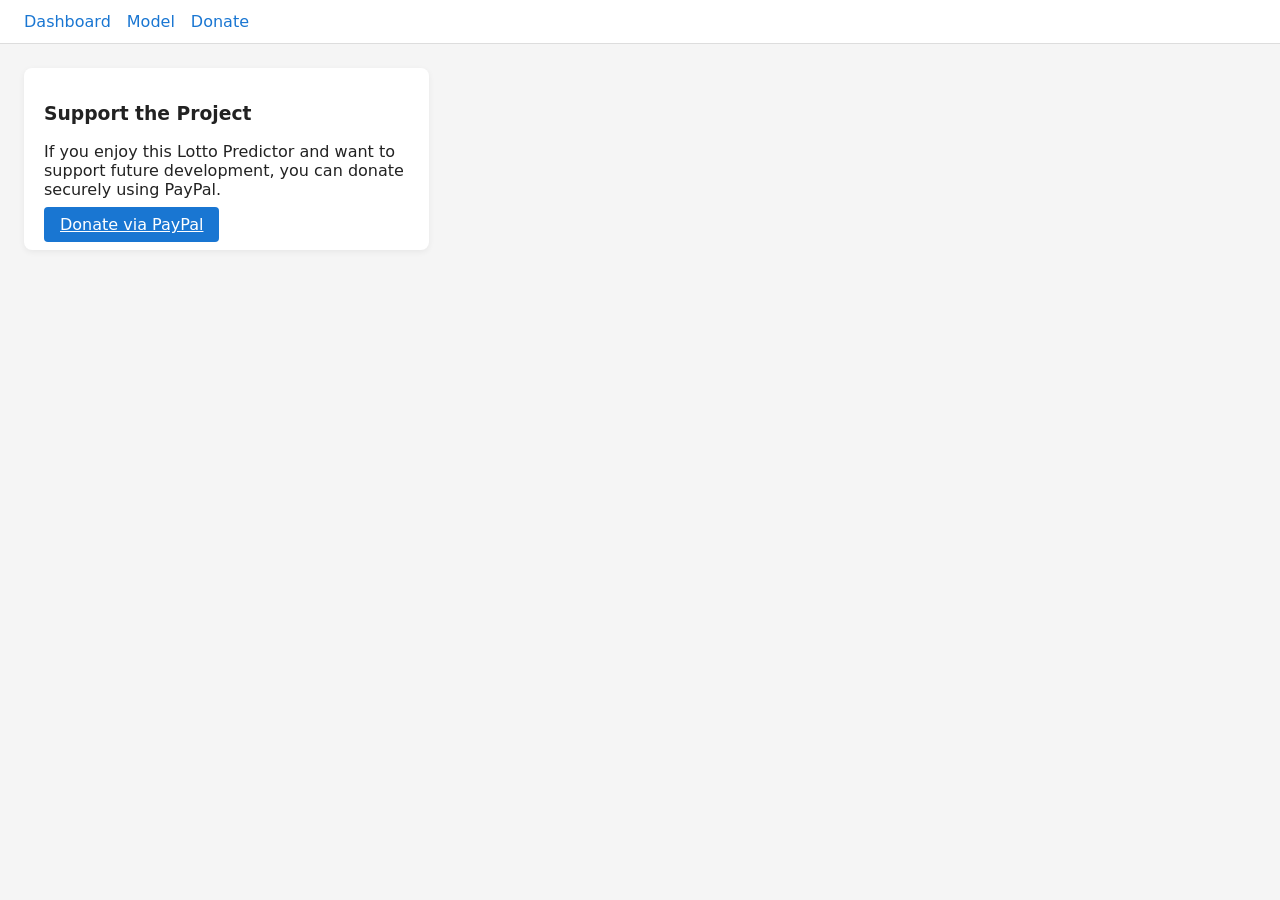
==== donate.html @ 27de4fc7 "Update donate.html" ====
<!DOCTYPE html>
<html lang="en">
<head>
  <meta charset="UTF-8">
  <meta name="viewport" content="width=device-width, initial-scale=1.0">
  <title>Donate</title>
  <link rel="stylesheet" href="style.css">
</head>
<body>

  <nav class="navbar">
    <a href="index.html">Dashboard</a>
    <a href="model.html">Model</a>
    <a href="donate.html" class="active">Donate</a>
  </nav>

  <main class="grid">
    <section class="column">
      <div class="card">
        <h3>Support the Project</h3>
        <p>If you enjoy this Lotto Predictor and want to support future development, you can donate securely using PayPal.</p>

        <a href="https://www.paypal.me/cagaiby" target="_blank" class="primary-btn">
          Donate via PayPal
        </a>
      </div>
    </section>
  </main>

</body>
</html>
---- style.css ----
body {
  margin: 0;
  font-family: system-ui, -apple-system, BlinkMacSystemFont, "Segoe UI", sans-serif;
  background: #f5f5f5;
  color: #222;
}

.navbar {
  display: flex;
  gap: 1rem;
  padding: 0.75rem 1.5rem;
  background: #ffffff;
  border-bottom: 1px solid #ddd;
}

.navbar a {
  text-decoration: none;
  color: #1976d2;
  font-weight: 500;
}

.grid {
  display: grid;
  grid-template-columns: 1fr 2fr;
  gap: 1rem;
  padding: 1.5rem;
}

.single {
  max-width: 800px;
  margin: 2rem auto;
  padding: 0 1.5rem;
}

.column {
  display: flex;
  flex-direction: column;
  gap: 1rem;
}

.card {
  background: #ffffff;
  border-radius: 8px;
  padding: 1rem 1.25rem;
  box-shadow: 0 2px 6px rgba(0,0,0,0.06);
}

.primary-btn {
  margin-top: 0.75rem;
  padding: 0.5rem 1rem;
  border: none;
  border-radius: 4px;
  background: #1976d2;
  color: #fff;
  font-weight: 500;
  cursor: pointer;
}

.primary-btn:hover {
  background: #1565c0;
}

.draw-inputs {
  display: grid;
  grid-template-columns: repeat(4, minmax(0, 1fr));
  gap: 0.5rem;
}

.draw-inputs input {
  padding: 0.4rem;
  border-radius: 4px;
  border: 1px solid #ccc;
}

.number-badges {
  display: flex;
  flex-wrap: wrap;
  gap: 0.5rem;
  margin-top: 0.5rem;
}

.badge {
  display: inline-block;
  background: #0066ff;
  color: white;
  padding: 10px 14px;
  margin: 5px;
  border-radius: 50%;
  font-size: 1.2rem;
  font-weight: bold;
}

.hint {
  margin-top: 0.5rem;
  font-size: 0.85rem;
  color: #666;
}

.badge.hot {
  background-color: #ff4d4d;
  color: white;
}

.badge.warm {
  background-color: #ffcc00;
  color: black;
}

.badge.cold {
  background-color: #4d79ff;
  color: white;
}
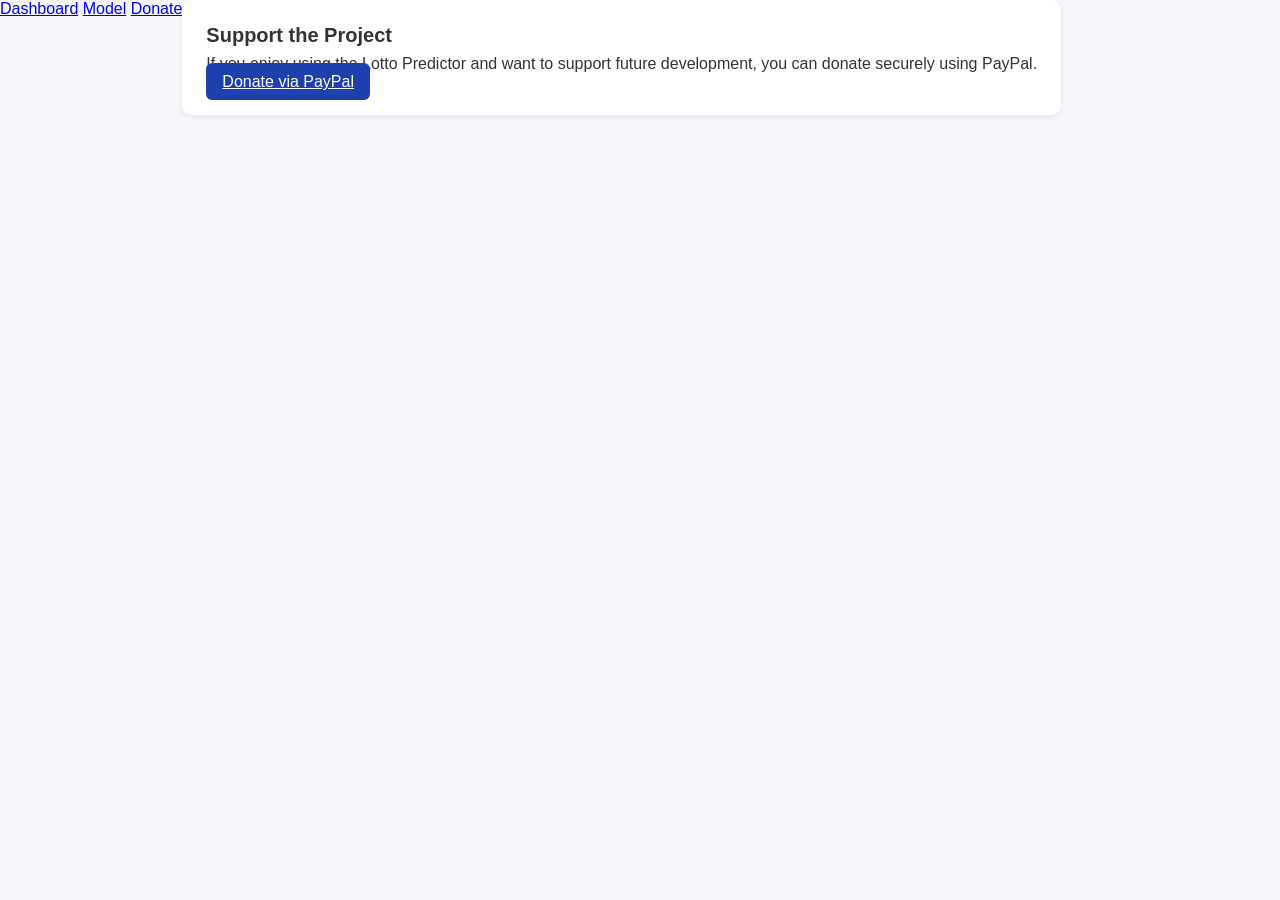
==== commit 8531b09d: "Update donate.html" ====
--- a/donate.html
+++ b/donate.html
@@ -14,16 +14,14 @@
     <a href="donate.html" class="active">Donate</a>
   </nav>
 
-  <main class="grid">
-    <section class="column">
-      <div class="card">
-        <h3>Support the Project</h3>
-        <p>If you enjoy this Lotto Predictor and want to support future development, you can donate securely using PayPal.</p>
+  <main class="donate-container">
+    <section class="card donate-card">
+      <h3>Support the Project</h3>
+      <p>If you enjoy using the Lotto Predictor and want to support future development, you can donate securely using PayPal.</p>
 
-        <a href="https://www.paypal.me/cagaiby" target="_blank" class="primary-btn">
-          Donate via PayPal
-        </a>
-      </div>
+      <a href="https://www.paypal.me/YOURPAYPALNAME" target="_blank" class="primary-btn donate-btn">
+        Donate via PayPal
+      </a>
     </section>
   </main>
 
--- a/style.css
+++ b/style.css
@@ -1,112 +1,245 @@
+/* ===============================
+   GLOBAL RESET
+================================== */
+
+* {
+  margin: 0;
+  padding: 0;
+  box-sizing: border-box;
+}
+
 body {
-  margin: 0;
-  font-family: system-ui, -apple-system, BlinkMacSystemFont, "Segoe UI", sans-serif;
-  background: #f5f5f5;
-  color: #222;
-}
-
-.navbar {
+  font-family: "Segoe UI", sans-serif;
+  background: #f5f7fa;
+  color: #333;
   display: flex;
-  gap: 1rem;
-  padding: 0.75rem 1.5rem;
-  background: #ffffff;
-  border-bottom: 1px solid #ddd;
-}
-
-.navbar a {
+}
+
+/* ===============================
+   SIDEBAR
+================================== */
+
+.sidebar {
+  width: 240px;
+  background: linear-gradient(180deg, #1e3a8a, #1e40af);
+  color: #fff;
+  min-height: 100vh;
+  padding: 1.5rem;
+  position: fixed;
+  left: 0;
+  top: 0;
+}
+
+.sidebar-header h2 {
+  font-size: 1.4rem;
+  margin-bottom: 1.5rem;
+}
+
+.sidebar-nav a {
+  display: block;
+  padding: 0.75rem 0;
+  color: #cbd5e1;
   text-decoration: none;
-  color: #1976d2;
-  font-weight: 500;
-}
-
-.grid {
+  font-size: 1rem;
+  transition: 0.2s;
+}
+
+.sidebar-nav a:hover,
+.sidebar-nav a.active {
+  color: #fff;
+  font-weight: 600;
+}
+
+/* ===============================
+   MAIN LAYOUT
+================================== */
+
+.main-layout {
+  margin-left: 240px;
+  padding: 2rem;
+  width: calc(100% - 240px);
+}
+
+/* ===============================
+   TOP BAR
+================================== */
+
+.topbar h1 {
+  font-size: 2rem;
+  margin-bottom: 0.25rem;
+}
+
+.topbar p {
+  color: #555;
+  margin-bottom: 2rem;
+}
+
+/* ===============================
+   GRID LAYOUT
+================================== */
+
+.content-grid {
   display: grid;
-  grid-template-columns: 1fr 2fr;
-  gap: 1rem;
+  grid-template-columns: 1.3fr 0.7fr;
+  gap: 1.5rem;
+}
+
+/* ===============================
+   CARDS
+================================== */
+
+.card {
+  background: #fff;
+  border-radius: 10px;
   padding: 1.5rem;
-}
-
-.single {
-  max-width: 800px;
-  margin: 2rem auto;
-  padding: 0 1.5rem;
-}
-
-.column {
-  display: flex;
-  flex-direction: column;
-  gap: 1rem;
-}
-
-.card {
-  background: #ffffff;
-  border-radius: 8px;
-  padding: 1rem 1.25rem;
-  box-shadow: 0 2px 6px rgba(0,0,0,0.06);
-}
+  box-shadow: 0 2px 6px rgba(0,0,0,0.08);
+  margin-bottom: 1.5rem;
+}
+
+.card h3 {
+  margin-bottom: 0.5rem;
+  font-size: 1.25rem;
+}
+
+.hint {
+  color: #666;
+  font-size: 0.9rem;
+  margin-bottom: 1rem;
+}
+
+/* ===============================
+   BUTTONS
+================================== */
 
 .primary-btn {
-  margin-top: 0.75rem;
-  padding: 0.5rem 1rem;
+  background: #1e40af;
+  color: #fff;
   border: none;
-  border-radius: 4px;
-  background: #1976d2;
-  color: #fff;
-  font-weight: 500;
+  padding: 0.6rem 1rem;
+  border-radius: 6px;
   cursor: pointer;
+  font-size: 1rem;
+  transition: 0.2s;
 }
 
 .primary-btn:hover {
-  background: #1565c0;
-}
-
-.draw-inputs {
-  display: grid;
-  grid-template-columns: repeat(4, minmax(0, 1fr));
-  gap: 0.5rem;
-}
-
-.draw-inputs input {
-  padding: 0.4rem;
-  border-radius: 4px;
-  border: 1px solid #ccc;
-}
+  background: #1e3a8a;
+}
+
+/* ===============================
+   NUMBER BADGES
+================================== */
 
 .number-badges {
   display: flex;
   flex-wrap: wrap;
   gap: 0.5rem;
+}
+
+.badge {
+  width: 40px;
+  height: 40px;
+  background: #e2e8f0;
+  border-radius: 50%;
+  display: flex;
+  align-items: center;
+  justify-content: center;
+  font-weight: 600;
+  font-size: 1rem;
+  color: #333;
+}
+
+.badge.hot {
+  background: #ef4444;
+  color: #fff;
+}
+
+.badge.warm {
+  background: #f59e0b;
+  color: #fff;
+}
+
+.badge.cold {
+  background: #3b82f6;
+  color: #fff;
+}
+
+/* ===============================
+   CHART CONTAINERS
+================================== */
+
+.chart-container {
+  width: 100%;
+  height: 320px;
+  position: relative;
+}
+
+/* ===============================
+   FREQUENCY TABLE
+================================== */
+
+.freq-table {
+  width: 100%;
+  border-collapse: collapse;
+  margin-top: 1rem;
+}
+
+.freq-table td {
+  padding: 0.4rem 0.6rem;
+  border-bottom: 1px solid #e5e7eb;
+}
+
+.freq-table tr:nth-child(even) {
+  background: #f9fafb;
+}
+
+/* ===============================
+   RESPONSIVE DESIGN
+================================== */
+
+@media (max-width: 900px) {
+  .content-grid {
+    grid-template-columns: 1fr;
+  }
+
+  .sidebar {
+    position: static;
+    width: 100%;
+    min-height: auto;
+  }
+
+  .main-layout {
+    margin-left: 0;
+    width: 100%;
+  }
+}
+/* Collapsible Info Tips */
+.info-toggle {
+  margin-bottom: 1rem;
+}
+
+.info-btn {
+  background: #e2e8f0;
+  border: none;
+  padding: 0.4rem 0.7rem;
+  border-radius: 6px;
+  cursor: pointer;
+  font-size: 0.9rem;
+  color: #333;
+}
+
+.info-btn:hover {
+  background: #cbd5e1;
+}
+
+.info-content {
+  display: none;
+  background: #f8fafc;
+  border-left: 3px solid #1e40af;
+  padding: 0.75rem;
   margin-top: 0.5rem;
-}
-
-.badge {
-  display: inline-block;
-  background: #0066ff;
-  color: white;
-  padding: 10px 14px;
-  margin: 5px;
-  border-radius: 50%;
-  font-size: 1.2rem;
-  font-weight: bold;
-}
-
-.hint {
-  margin-top: 0.5rem;
-  font-size: 0.85rem;
-  color: #666;
-}
-
-.badge.hot {
-  background-color: #ff4d4d;
-  color: white;
-}
-
-.badge.warm {
-  background-color: #ffcc00;
-  color: black;
-}
-
-.badge.cold {
-  background-color: #4d79ff;
-  color: white;
-}
+  border-radius: 4px;
+  font-size: 0.9rem;
+  color: #444;
+  line-height: 1.3;
+}
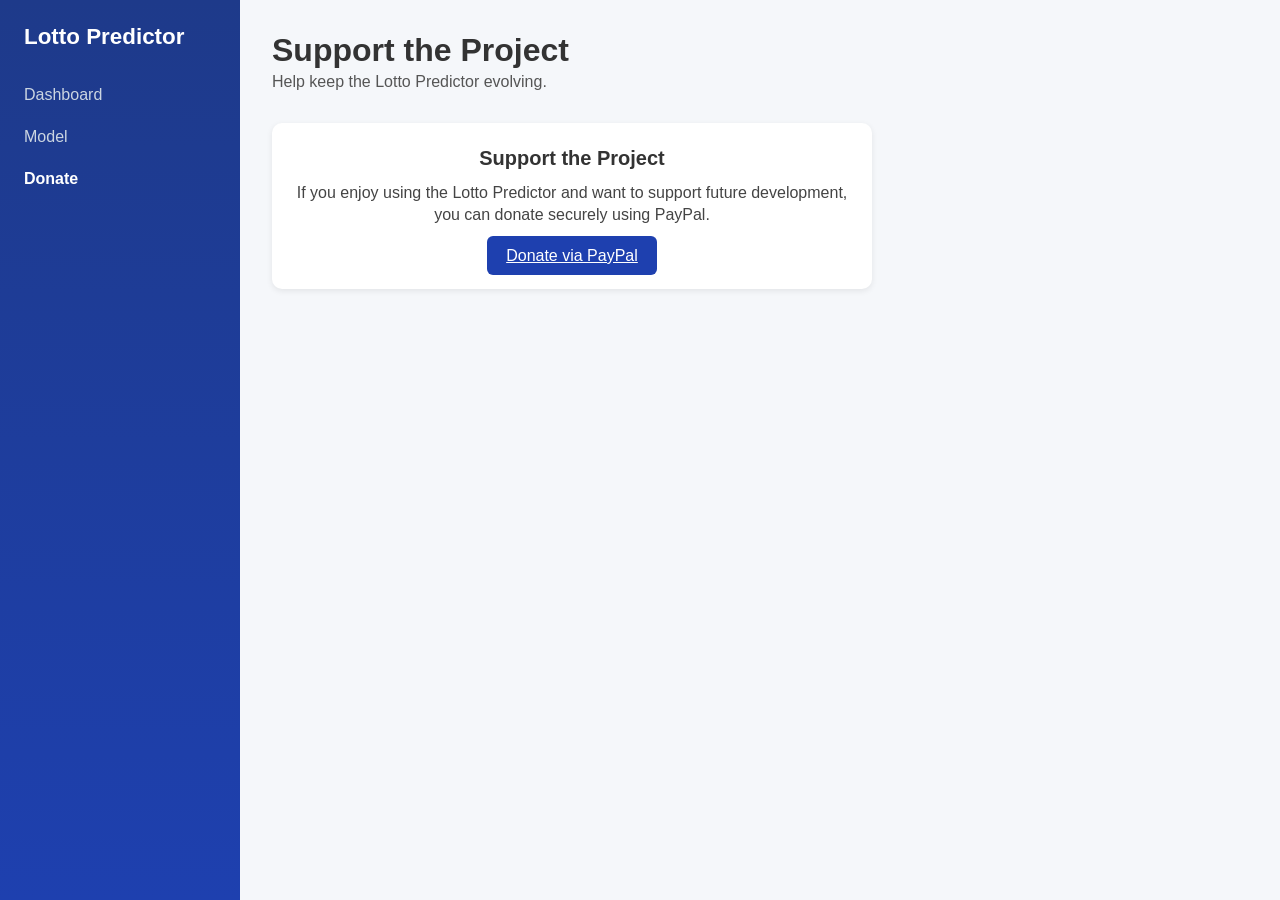
==== commit 137216f2: "Update donate.html" ====
--- a/donate.html
+++ b/donate.html
@@ -8,22 +8,39 @@
 </head>
 <body>
 
-  <nav class="navbar">
-    <a href="index.html">Dashboard</a>
-    <a href="model.html">Model</a>
-    <a href="donate.html" class="active">Donate</a>
-  </nav>
+  <aside class="sidebar">
+    <div class="sidebar-header">
+      <h2>Lotto Predictor</h2>
+    </div>
+    <nav class="sidebar-nav">
+      <a href="index.html">Dashboard</a>
+      <a href="model.html">Model</a>
+      <a href="donate.html" class="active">Donate</a>
+    </nav>
+  </aside>
 
-  <main class="donate-container">
-    <section class="card donate-card">
-      <h3>Support the Project</h3>
-      <p>If you enjoy using the Lotto Predictor and want to support future development, you can donate securely using PayPal.</p>
+  <div class="main-layout">
+    <header class="topbar">
+      <h1>Support the Project</h1>
+      <p>Help keep the Lotto Predictor evolving.</p>
+    </header>
 
-      <a href="https://www.paypal.me/YOURPAYPALNAME" target="_blank" class="primary-btn donate-btn">
-        Donate via PayPal
-      </a>
-    </section>
-  </main>
+    <main class="content-grid">
+      <section class="column">
+        <section class="card donate-card">
+          <h3>Support the Project</h3>
+          <p>If you enjoy using the Lotto Predictor and want to support future development, you can donate securely using PayPal.</p>
+          <a href="https://www.paypal.me/YOURPAYPALNAME" target="_blank" class="primary-btn donate-btn">
+            Donate via PayPal
+          </a>
+        </section>
+      </section>
+
+      <section class="column">
+        <!-- Empty right column for balance -->
+      </section>
+    </main>
+  </div>
 
 </body>
 </html>
--- a/style.css
+++ b/style.css
@@ -243,3 +243,54 @@
   color: #444;
   line-height: 1.3;
 }
+/* ===============================
+   DONATE PAGE STYLING
+================================== */
+
+.navbar {
+  display: flex;
+  justify-content: center;
+  gap: 1.5rem;
+  background: #1e3a8a;
+  padding: 0.75rem 0;
+}
+
+.navbar a {
+  color: #cbd5e1;
+  text-decoration: none;
+  font-weight: 500;
+  transition: 0.2s;
+}
+
+.navbar a:hover,
+.navbar a.active {
+  color: #fff;
+}
+
+.donate-container {
+  display: flex;
+  justify-content: center;
+  align-items: center;
+  min-height: calc(100vh - 60px);
+  background: #f5f7fa;
+}
+
+.donate-card {
+  max-width: 600px;
+  text-align: center;
+}
+
+.donate-card h3 {
+  margin-bottom: 0.75rem;
+}
+
+.donate-card p {
+  margin-bottom: 1.25rem;
+  color: #444;
+  line-height: 1.4;
+}
+
+.donate-btn {
+  font-size: 1rem;
+  padding: 0.7rem 1.2rem;
+}
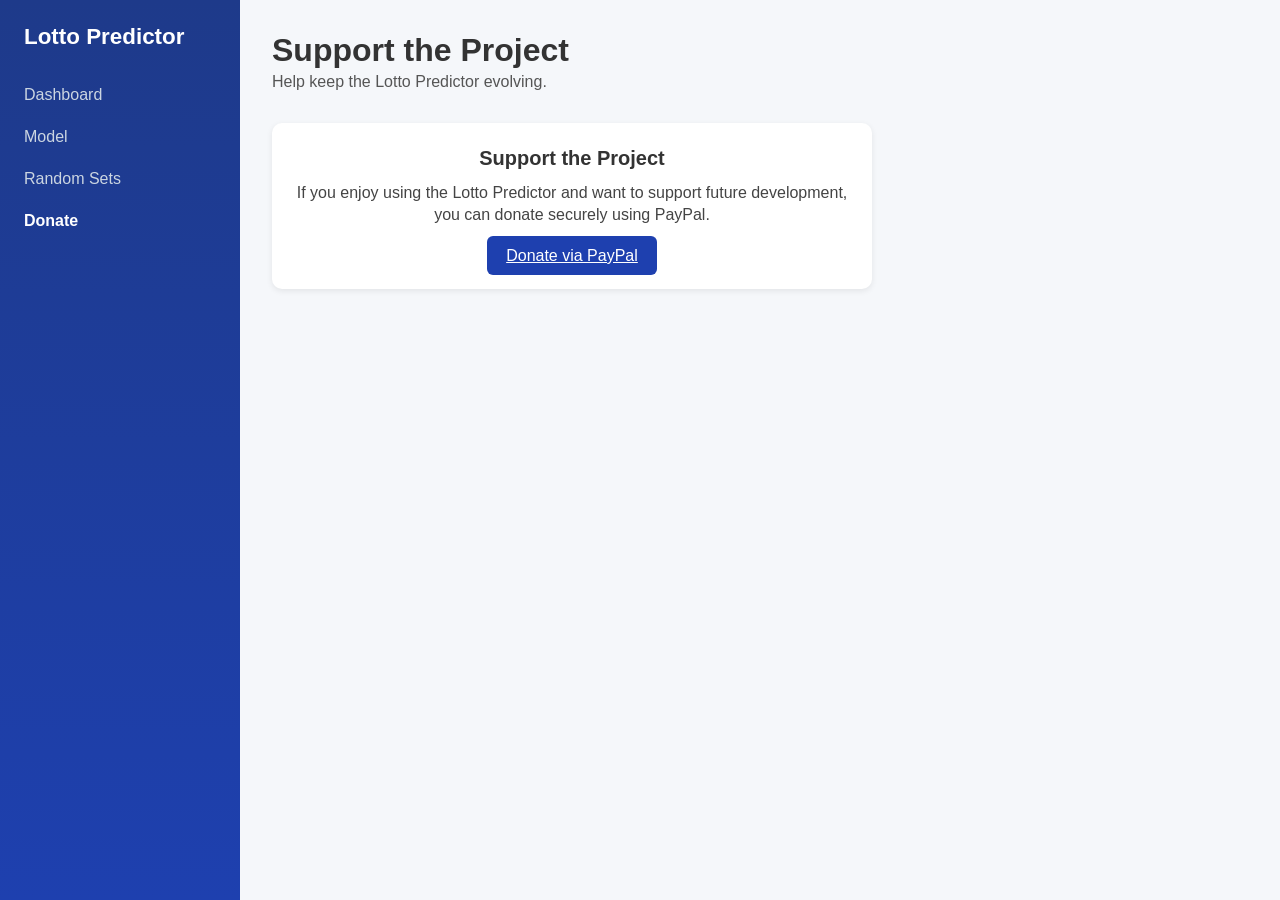
==== commit f13b6c18: "Update donate.html" ====
--- a/donate.html
+++ b/donate.html
@@ -4,20 +4,22 @@
   <meta charset="UTF-8">
   <meta name="viewport" content="width=device-width, initial-scale=1.0">
   <title>Donate</title>
+  <link rel="icon" type="image/png" href="favicon.png">
   <link rel="stylesheet" href="style.css">
 </head>
 <body>
 
-  <aside class="sidebar">
-    <div class="sidebar-header">
-      <h2>Lotto Predictor</h2>
-    </div>
-    <nav class="sidebar-nav">
-      <a href="index.html">Dashboard</a>
-      <a href="model.html">Model</a>
-      <a href="donate.html" class="active">Donate</a>
-    </nav>
-  </aside>
+<aside class="sidebar">
+  <div class="sidebar-header">
+    <h2>Lotto Predictor</h2>
+  </div>
+  <nav class="sidebar-nav">
+    <a href="index.html">Dashboard</a>
+    <a href="model.html">Model</a>
+    <a href="random.html">Random Sets</a>
+    <a href="donate.html" class="active">Donate</a>
+  </nav>
+</aside>
 
   <div class="main-layout">
     <header class="topbar">
@@ -30,7 +32,7 @@
         <section class="card donate-card">
           <h3>Support the Project</h3>
           <p>If you enjoy using the Lotto Predictor and want to support future development, you can donate securely using PayPal.</p>
-          <a href="https://www.paypal.me/YOURPAYPALNAME" target="_blank" class="primary-btn donate-btn">
+          <a href="https://www.paypal.me/cagaiby" target="_blank" class="primary-btn donate-btn">
             Donate via PayPal
           </a>
         </section>
